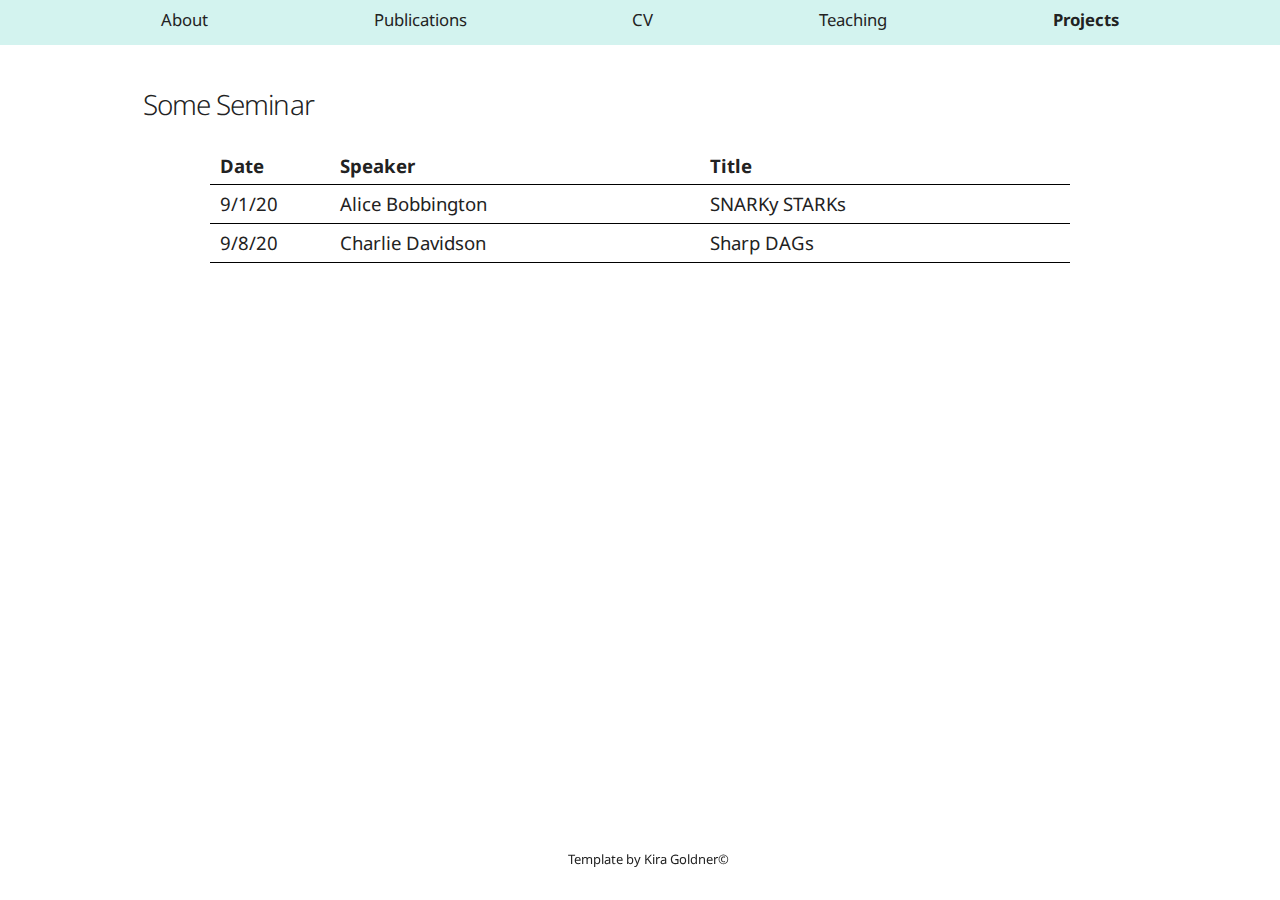
==== projects.html @ 97519db2 "update" ====
<!DOCTYPE html PUBLIC "-//W3C//DTD XHTML 1.0 Strict//EN"
   "http://www.w3.org/TR/xhtml1/DTD/xhtml1-strict.dtd">
<html xml:lang="en" xmlns="http://www.w3.org/1999/xhtml" lang="en">

<head>
	
	<title>
		Brian Paul Boyle
	</title>
	<link rel="stylesheet" type="text/css" href="https://fonts.googleapis.com/css2?family=Noto+Sans:ital,wght@0,400;0,700;1,400;1,700&family=Vollkorn&display=swap">
	<link rel="stylesheet" href="main.css" type="text/css"/>
</head>

<body>

    <div class="nav">   
                <div class="off"><a href="index.html">About</a></div>        
                <div class="off"><a href="publications.html">Publications</a></div>
                <div class="off"> <a href="cv.pdf" target="_blank">CV</a></div> 
                <div class="off"><a href="teaching.html">Teaching</a></div>
                <div class="on"><a href="projects.html">Projects</a></div>                               
    </div> 
    
    <div id="empty"></div>

<div id="contentpane">   

    <div id="content"> 

<div>

      <h4>Some Seminar</h4>
      
      <p>
      <table class="rg" style="margin-left:auto; margin-right:auto;">
      <tr>
        <th style="width: 100px;">Date</th>
        <th style="width: 350px;">Speaker</th>
        <th style="width: 350px;">Title</th>
      </tr>
      <tr>
        <td>9/1/20</td>
        <td>Alice Bobbington</td>
        <td>SNARKy STARKs</td>
      </tr>
      <tr>
        <td>9/8/20</td>
        <td>Charlie Davidson</td>
        <td>Sharp DAGs</td>
      </tr>
      </table>
      
</div>

   


    </div>


</div>

    <div id="buffer"></div>
    <div id="footer">   <div>Template by Kira Goldner&#169;</div> </div>
    <!-- If you really feel uncomfortable with giving me credit by name on your site, rather than deleting, please at lease uncomment and use the following logo credit. -->
    <!--div id="footer"><div id="logo"> <a href="https://www.kiragoldner.com/" target="_blank"><img src="https://www.kiragoldner.com/favicon.png" width="12pt"/></a></div><div>&#169; Template</div-->
    
  </body>


</html>
---- main.css ----
html {
  font-size: 72.5%; }

body {
    -webkit-animation-delay: 0.1s;
    -webkit-animation-name: fontfix;
    -webkit-animation-duration: 0.1s;
    -webkit-animation-iteration-count: 1;
    -webkit-animation-timing-function: linear;
    font-size: 1.6em; /* currently ems cause chrome bug misinterpreting rems on body element */
    line-height: 1.7;
    font-weight: 400;
    font-family: "Noto Sans", sans-serif;
    color: #222; 
}

@-webkit-keyframes fontfix {
    from { opacity: 1; }
    to   { opacity: 1; }
}

h1, h2, h3, h4, h5, h6 {
  margin-top: 0;
  margin-bottom: 2rem;
  font-weight: 300; }
h1 { font-size: 4.0rem; line-height: 1.2;  letter-spacing: -.1rem;}
h2 { font-size: 3.6rem; line-height: 1.25; letter-spacing: -.1rem; }
h3 { font-size: 3.0rem; line-height: 1.3;  letter-spacing: -.1rem; }
h4 { font-size: 2.4rem; line-height: 1.35; letter-spacing: -.08rem; margin-top:2.4rem;}
h5 { font-size: 1.8rem; line-height: 1.5;  letter-spacing: -.05rem; }
h6 { font-size: 1.5rem; line-height: 1.6;  letter-spacing: 0; }

div#headpane {

    position:relative;
    margin-left:auto;
    margin-right:auto;
    margin-top:40px;
    height:auto;
    width: 950px;
}

div#contentpane {
    
    position:relative;
    margin-top: -10px;
    margin-left:auto;
    margin-right:auto;
    padding-bottom: 100px;
    color: #222222;
    font-size:100%;
    width: 85%; 
    background-color: #FFFFFF;
    clear: both;
    line-height: 150%;
    z-index: 1;
}

div#content {
    position: relative;
    top: 20px;
    margin-left:40px;
    margin-right:40px;
    width: auto;
}

div#pagetitle{
    
    text-align:left;
    margin-top: 3%;
    /*margin-left: 10%;*/
    margin-left: auto;
    margin-right: auto;
    width: 700px;
    margin-bottom: 3%; /*previously 4*/
    display: flex;
    justify-content: center;
}

#headerimg {
    margin-left: 100px;
    border: 2px solid #FFFFFF;
    width: 150px;
    height: 150px;
    margin-bottom: 10px;
    margin-right: 10px;
}

#name {
    vertical-align: top;
    text-align: center;
}

p {
    height: auto;
    margin: 0;
    margin-bottom: 1em;
}

h1{
    color: #222222;     
    font-weight: bold;
    margin: 0% 0% 1% 0%;
}

h2{
    color: #222222;
    margin: -1% 0%;
    font-weight: bold;
}

h3 {
    font-weight: bold;
}

h1 > a{
    color: #222222;
    text-decoration: none;
    font-weight: bold;
}

h1>a:hover {
    color: #222222;
    text-decoration: none;
    font-weight: bold;
}

#footer {
    margin: 30px 0px;
    text-align: center;
    position: fixed;
    bottom: 0px;
    font-size:70%;
    width: 100%;
    color: #222222;
    z-index: 0;
    display: flex;
    justify-content: center;
    align-items: flex-start;    
}

#footer a:hover, #contentpane a:hover {
    color: #40A596;
}

hr {
    color: #222222;
    height = 1px;
}

a {
    color: #6BD8C9;  
    text-decoration: none;
    /*font-weight: normal;*/
}

table ol {
    margin: 0%;
    margin-left: -1.3em;
}

.rg {
    border-collapse: collapse;
    text-align:left;
    vertical-align: top;
}

.rg table, .rg th, .rg td{
    border-bottom: 1px solid black;
    border-collapse: collapse;
    vertical-align: top;
}

.rg th, .rg td {
    padding: 5px 10px;
}

.paper {
  margin-bottom: 20px 
}

.paper p {
  margin-bottom: 2px 
}
  
.divider {
    height: 2px;
    border: #222222;    
    background-color: #222222;  
    margin-top: 3.2rem;  
    margin-bottom: 2.4rem;  
  }
  
.nav {
    width: 100%;
    background-color: #d3f3ef; 
    border-color: #d3f3ef;
    color: #222222;
    margin-top: -13px;
    margin-left: -8px;
    margin-bottom: 20px;
    text-align: center;
    font-size: 90%;
    position: fixed;
    z-index: 2;
    display: flex;
    justify-content: space-evenly;
    align-items: center;    
    height: 50px;
}

.nav div {
    padding: 0px 5px;
}

.nav a {
    color: #222222;
}

.nav a:hover {
    color: #40A596;
}

#empty {
    width: 100%;
    height: 40px;
}

.on {
    font-weight: bold;
}

#buffer {
    width: 100%;
    height: 140px;
    z-index: 0;
}

#logo {
    height: 15pt;
    margin-right: 2px;
    margin-left: 5px;
    padding-top: 2px;
}
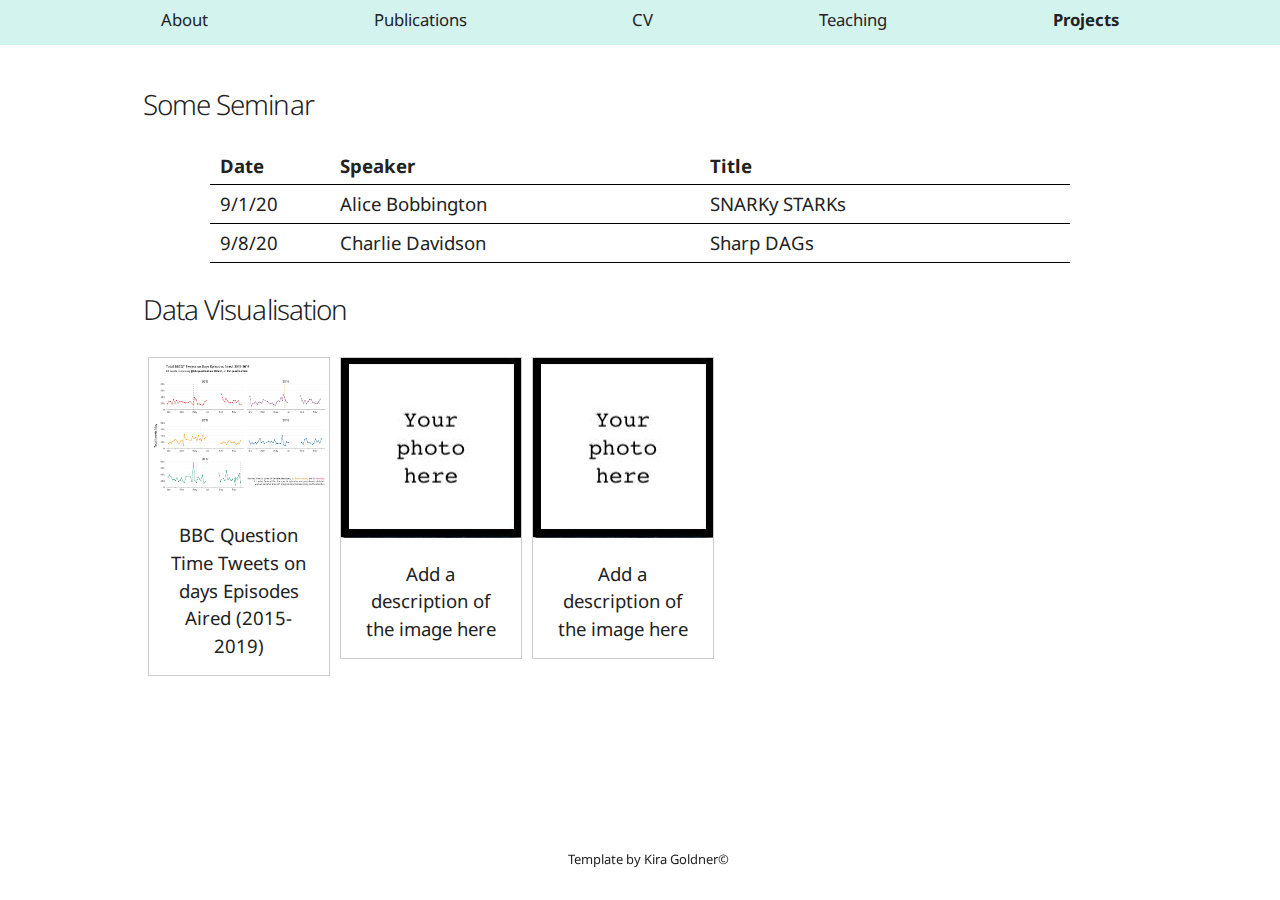
==== commit b397fd1a: "update" ====
--- a/projects.html
+++ b/projects.html
@@ -9,6 +9,32 @@
 	</title>
 	<link rel="stylesheet" type="text/css" href="https://fonts.googleapis.com/css2?family=Noto+Sans:ital,wght@0,400;0,700;1,400;1,700&family=Vollkorn&display=swap">
 	<link rel="stylesheet" href="main.css" type="text/css"/>
+
+
+
+
+<style>
+div.gallery {
+  margin: 5px;
+  border: 1px solid #ccc;
+  float: left;
+  width: 180px;
+}
+
+div.gallery:hover {
+  border: 1px solid #777;
+}
+
+div.gallery img {
+  width: 100%;
+  height: auto;
+}
+
+div.desc {
+  padding: 15px;
+  text-align: center;
+}
+</style>
 </head>
 
 <body>
@@ -26,6 +52,14 @@
 <div id="contentpane">   
 
     <div id="content"> 
+
+
+
+
+
+
+
+
 
 <div>
 
@@ -52,7 +86,33 @@
       
 </div>
 
-   
+<h4> Data Visualisation </h4> 
+<div class="gallery">
+  <a target="_blank" href="mpqt_tweet_freq.png">
+    <img src="mpqt_tweet_freq.png" alt="Cinque Terre" width="600" height="400">
+  </a>
+  <div class="desc">BBC Question Time Tweets on days Episodes Aired (2015-2019)</div>
+</div>
+
+<div class="gallery">
+  <a target="_blank" href="photo.jpg">
+    <img src="photo.jpg" alt="Forest" width="600" height="400">
+  </a>
+  <div class="desc">Add a description of the image here</div>
+</div>
+
+<div class="gallery">
+  <a target="_blank" href="photo.jpg">
+    <img src="photo.jpg" alt="Northern Lights" width="600" height="400">
+  </a>
+  <div class="desc">Add a description of the image here</div>
+</div>
+
+
+<div>
+
+
+</div>
 
 
     </div>
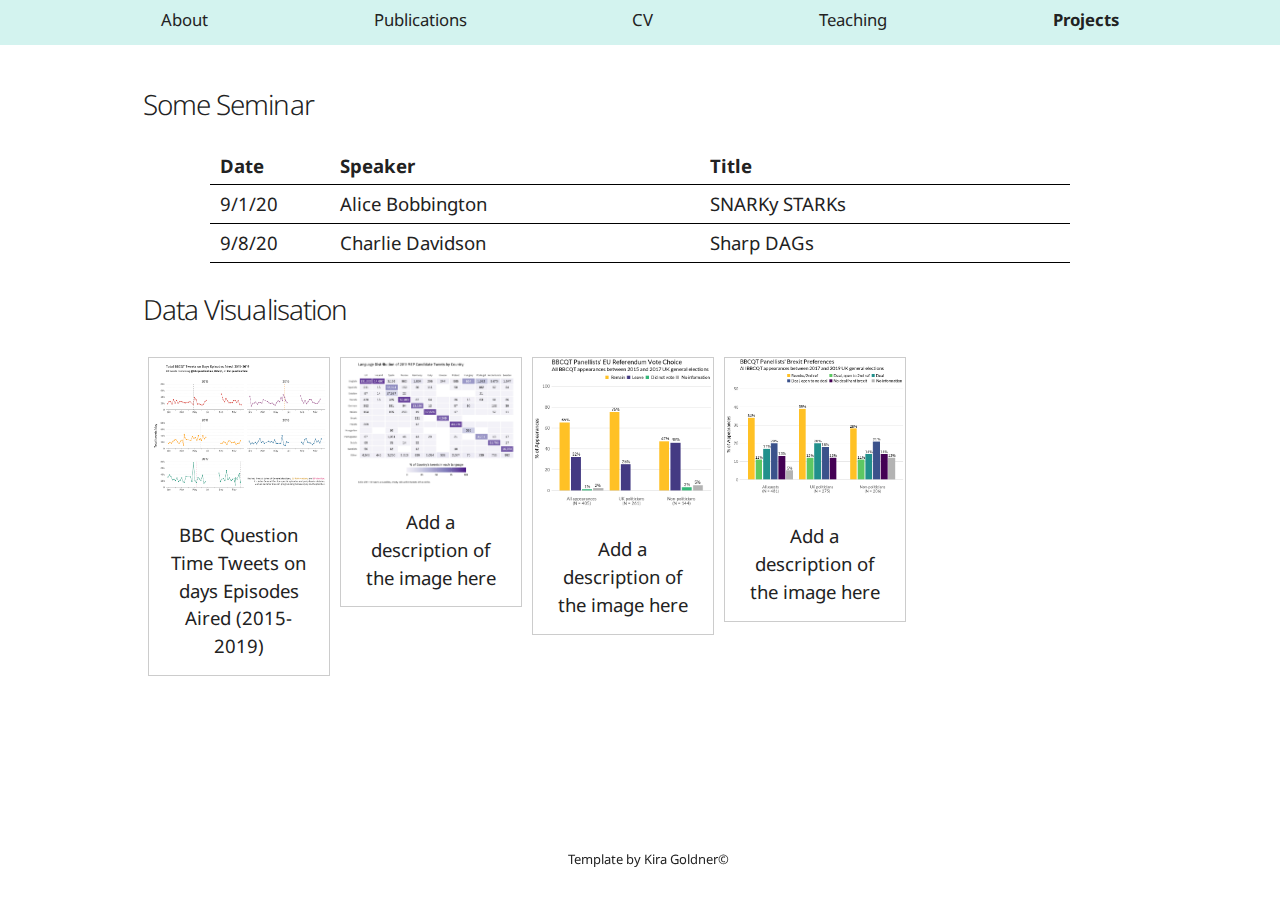
==== commit f1c3087a: "update" ====
--- a/projects.html
+++ b/projects.html
@@ -95,15 +95,22 @@
 </div>
 
 <div class="gallery">
-  <a target="_blank" href="photo.jpg">
-    <img src="photo.jpg" alt="Forest" width="600" height="400">
+  <a target="_blank" href="ep19_lang_heatmap.png">
+    <img src="ep19_lang_heatmap.png" alt="Forest" width="600" height="400">
   </a>
   <div class="desc">Add a description of the image here</div>
 </div>
 
 <div class="gallery">
-  <a target="_blank" href="photo.jpg">
-    <img src="photo.jpg" alt="Northern Lights" width="600" height="400">
+  <a target="_blank" href="brex_lr_agg.png">
+    <img src="brex_lr_agg.png" alt="Northern Lights" width="600" height="400">
+  </a>
+  <div class="desc">Add a description of the image here</div>
+</div>
+
+<div class="gallery">
+  <a target="_blank" href="brex_cat_agg.png">
+    <img src="brex_cat_agg.png" alt="Northern Lights" width="600" height="400">
   </a>
   <div class="desc">Add a description of the image here</div>
 </div>
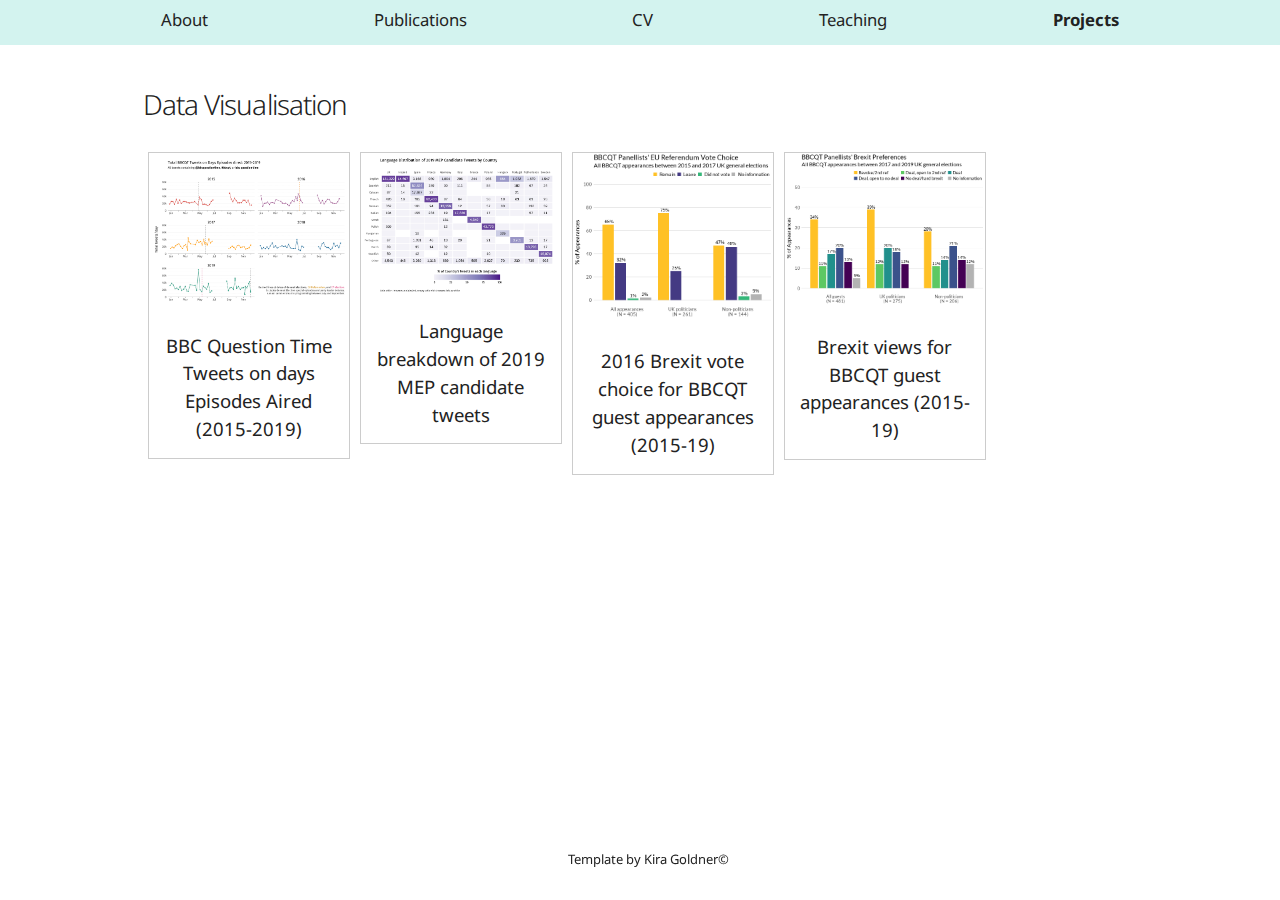
==== commit ded1d5a4: "Update projects.html" ====
--- a/projects.html
+++ b/projects.html
@@ -18,7 +18,7 @@
   margin: 5px;
   border: 1px solid #ccc;
   float: left;
-  width: 180px;
+  width: 200px;
 }
 
 div.gallery:hover {
@@ -56,63 +56,33 @@
 
 
 
-
-
-
-
-
-<div>
-
-      <h4>Some Seminar</h4>
-      
-      <p>
-      <table class="rg" style="margin-left:auto; margin-right:auto;">
-      <tr>
-        <th style="width: 100px;">Date</th>
-        <th style="width: 350px;">Speaker</th>
-        <th style="width: 350px;">Title</th>
-      </tr>
-      <tr>
-        <td>9/1/20</td>
-        <td>Alice Bobbington</td>
-        <td>SNARKy STARKs</td>
-      </tr>
-      <tr>
-        <td>9/8/20</td>
-        <td>Charlie Davidson</td>
-        <td>Sharp DAGs</td>
-      </tr>
-      </table>
-      
-</div>
-
 <h4> Data Visualisation </h4> 
 <div class="gallery">
   <a target="_blank" href="mpqt_tweet_freq.png">
-    <img src="mpqt_tweet_freq.png" alt="Cinque Terre" width="600" height="400">
+    <img src="mpqt_tweet_freq.png" alt="BBCQT Tweets" width="600" height="400">
   </a>
   <div class="desc">BBC Question Time Tweets on days Episodes Aired (2015-2019)</div>
 </div>
 
 <div class="gallery">
   <a target="_blank" href="ep19_lang_heatmap.png">
-    <img src="ep19_lang_heatmap.png" alt="Forest" width="600" height="400">
+    <img src="ep19_lang_heatmap.png" alt="EP19 Languages" width="600" height="400">
   </a>
-  <div class="desc">Add a description of the image here</div>
+  <div class="desc">Language breakdown of 2019 MEP candidate tweets</div>
 </div>
 
 <div class="gallery">
   <a target="_blank" href="brex_lr_agg.png">
-    <img src="brex_lr_agg.png" alt="Northern Lights" width="600" height="400">
+    <img src="brex_lr_agg.png" alt="BBCQT Leave/Remain" width="600" height="400">
   </a>
-  <div class="desc">Add a description of the image here</div>
+  <div class="desc">2016 Brexit vote choice for BBCQT guest appearances (2015-19)</div>
 </div>
 
 <div class="gallery">
   <a target="_blank" href="brex_cat_agg.png">
-    <img src="brex_cat_agg.png" alt="Northern Lights" width="600" height="400">
+    <img src="brex_cat_agg.png" alt="BBCQT Brexit Views" width="600" height="400">
   </a>
-  <div class="desc">Add a description of the image here</div>
+  <div class="desc">Brexit views for BBCQT guest appearances (2015-19)</div>
 </div>
 
 
@@ -124,6 +94,8 @@
 
     </div>
 
+<br>
+<br>
 
 </div>
 
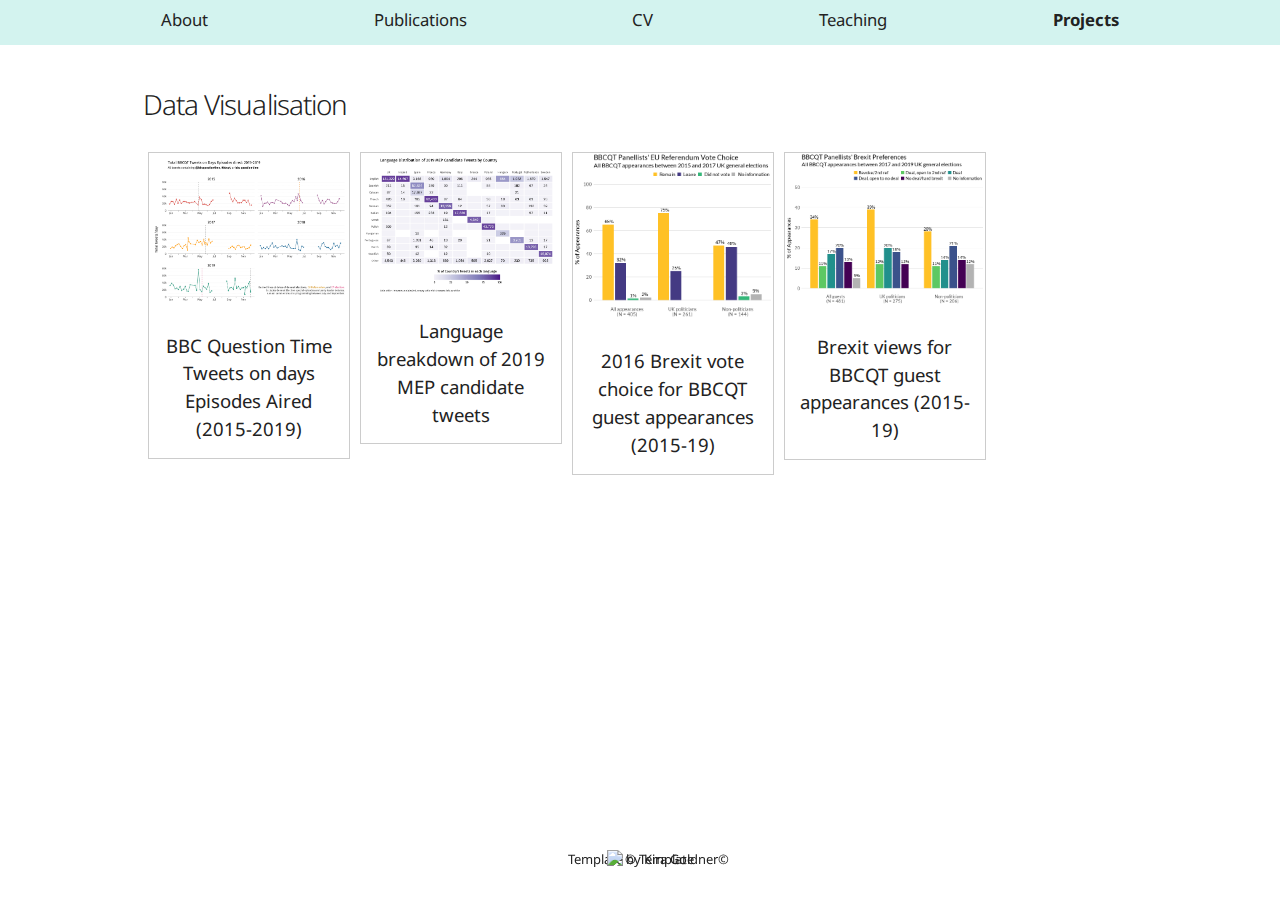
==== commit ede6bafc: "Update projects.html" ====
--- a/projects.html
+++ b/projects.html
@@ -102,7 +102,7 @@
     <div id="buffer"></div>
     <div id="footer">   <div>Template by Kira Goldner&#169;</div> </div>
     <!-- If you really feel uncomfortable with giving me credit by name on your site, rather than deleting, please at lease uncomment and use the following logo credit. -->
-    <!--div id="footer"><div id="logo"> <a href="https://www.kiragoldner.com/" target="_blank"><img src="https://www.kiragoldner.com/favicon.png" width="12pt"/></a></div><div>&#169; Template</div-->
+    <div id="footer"><div id="logo"> <a href="https://www.kiragoldner.com/" target="_blank"><img src="https://www.kiragoldner.com/favicon.png" width="12pt"/></a></div><div>&#169; Template</div>
     
   </body>
 
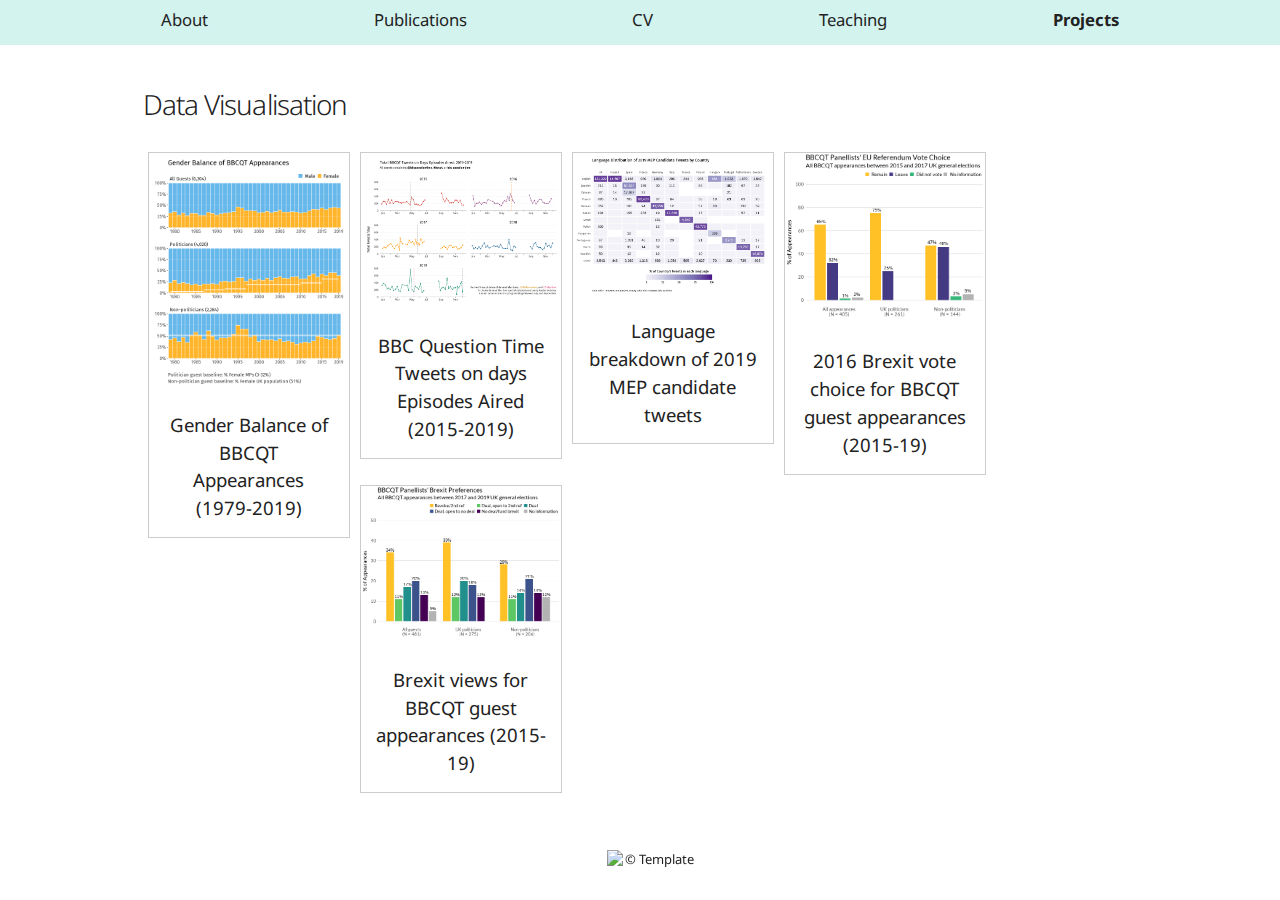
==== commit bdb1d87d: "update" ====
--- a/projects.html
+++ b/projects.html
@@ -57,6 +57,14 @@
 
 
 <h4> Data Visualisation </h4> 
+
+<div class="gallery">
+  <a target="_blank" href="mpqt_tweet_freq.png">
+    <img src="bl_sex_year_combined.png" alt="BBCQT Sex Year" width="600" height="400">
+  </a>
+  <div class="desc">Gender Balance of BBCQT Appearances (1979-2019)</div>
+</div>
+
 <div class="gallery">
   <a target="_blank" href="mpqt_tweet_freq.png">
     <img src="mpqt_tweet_freq.png" alt="BBCQT Tweets" width="600" height="400">
@@ -100,7 +108,7 @@
 </div>
 
     <div id="buffer"></div>
-    <div id="footer">   <div>Template by Kira Goldner&#169;</div> </div>
+    <!--div id="footer">   <div>Template by Kira Goldner&#169;</div> </div-->
     <!-- If you really feel uncomfortable with giving me credit by name on your site, rather than deleting, please at lease uncomment and use the following logo credit. -->
     <div id="footer"><div id="logo"> <a href="https://www.kiragoldner.com/" target="_blank"><img src="https://www.kiragoldner.com/favicon.png" width="12pt"/></a></div><div>&#169; Template</div>
     
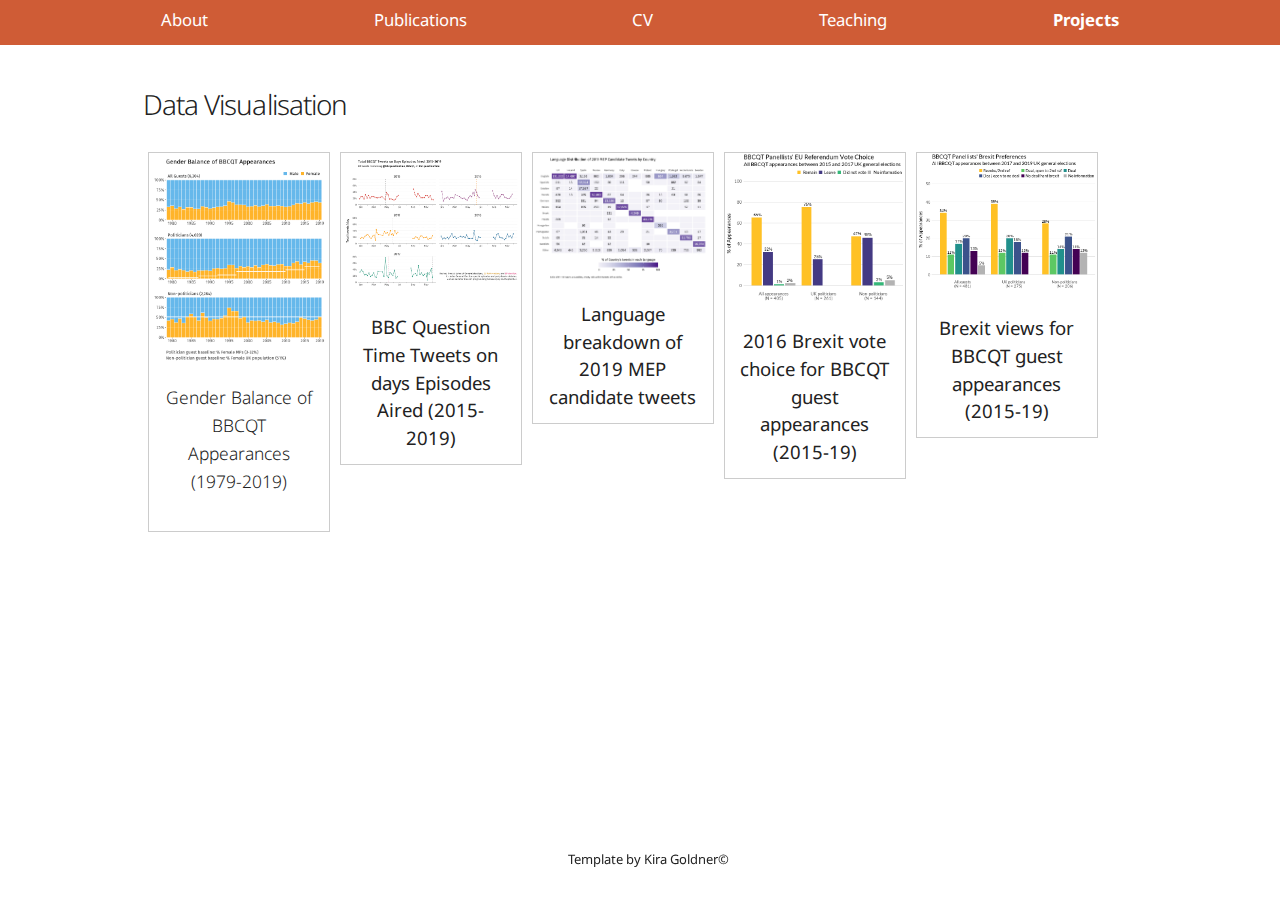
==== commit 14199a06: "update" ====
--- a/projects.html
+++ b/projects.html
@@ -18,7 +18,7 @@
   margin: 5px;
   border: 1px solid #ccc;
   float: left;
-  width: 200px;
+  width: 180px;
 }
 
 div.gallery:hover {
@@ -31,7 +31,7 @@
 }
 
 div.desc {
-  padding: 15px;
+  padding: 12px;
   text-align: center;
 }
 </style>
@@ -42,7 +42,7 @@
     <div class="nav">   
                 <div class="off"><a href="index.html">About</a></div>        
                 <div class="off"><a href="publications.html">Publications</a></div>
-                <div class="off"> <a href="cv.pdf" target="_blank">CV</a></div> 
+                <div class="off"> <a href="brian_boyle_cv_2022-07-20.pdf" target="_blank">CV</a></div> 
                 <div class="off"><a href="teaching.html">Teaching</a></div>
                 <div class="on"><a href="projects.html">Projects</a></div>                               
     </div> 
@@ -59,10 +59,10 @@
 <h4> Data Visualisation </h4> 
 
 <div class="gallery">
-  <a target="_blank" href="mpqt_tweet_freq.png">
+  <a target="_blank" href="bl_sex_year_combined.png">
     <img src="bl_sex_year_combined.png" alt="BBCQT Sex Year" width="600" height="400">
   </a>
-  <div class="desc">Gender Balance of BBCQT Appearances (1979-2019)</div>
+  <div class="desc"> <h6> Gender Balance of BBCQT Appearances (1979-2019)</h6></div>
 </div>
 
 <div class="gallery">
@@ -108,9 +108,9 @@
 </div>
 
     <div id="buffer"></div>
-    <!--div id="footer">   <div>Template by Kira Goldner&#169;</div> </div-->
+    <div id="footer">   <div>Template by Kira Goldner&#169;</div> </div-->
     <!-- If you really feel uncomfortable with giving me credit by name on your site, rather than deleting, please at lease uncomment and use the following logo credit. -->
-    <div id="footer"><div id="logo"> <a href="https://www.kiragoldner.com/" target="_blank"><img src="https://www.kiragoldner.com/favicon.png" width="12pt"/></a></div><div>&#169; Template</div>
+    <!--div id="footer"><div id="logo"> <a href="https://www.kiragoldner.com/" target="_blank"><img src="https://www.kiragoldner.com/favicon.png" width="12pt"/></a></div><div>&#169; Template</div>
     
   </body>
 
--- a/main.css
+++ b/main.css
@@ -140,7 +140,7 @@
 }
 
 #footer a:hover, #contentpane a:hover {
-    color: #40A596;
+    color: #4A6670;
 }
 
 hr {
@@ -149,7 +149,7 @@
 }
 
 a {
-    color: #6BD8C9;  
+    color: #4A6670;  
     text-decoration: none;
     /*font-weight: normal;*/
 }
@@ -193,8 +193,8 @@
   
 .nav {
     width: 100%;
-    background-color: #d3f3ef; 
-    border-color: #d3f3ef;
+    background-color: #CF5C36; 
+    border-color:     #CF5C36;
     color: #222222;
     margin-top: -13px;
     margin-left: -8px;
@@ -214,11 +214,11 @@
 }
 
 .nav a {
-    color: #222222;
+    color: #FFFFFF;
 }
 
 .nav a:hover {
-    color: #40A596;
+    color: #81D8CF;
 }
 
 #empty {
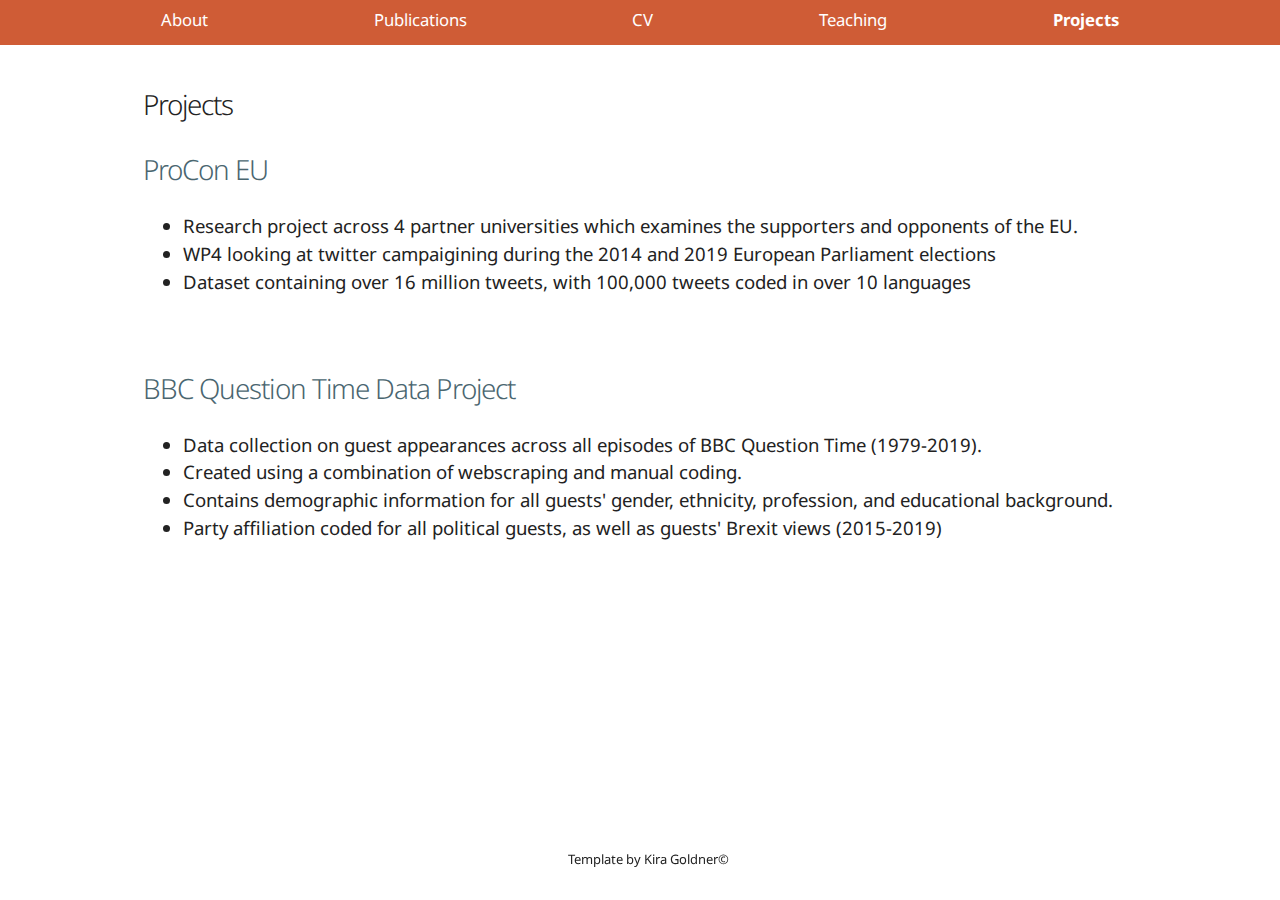
==== commit e9ccb370: "update" ====
--- a/projects.html
+++ b/projects.html
@@ -13,28 +13,6 @@
 
 
 
-<style>
-div.gallery {
-  margin: 5px;
-  border: 1px solid #ccc;
-  float: left;
-  width: 180px;
-}
-
-div.gallery:hover {
-  border: 1px solid #777;
-}
-
-div.gallery img {
-  width: 100%;
-  height: auto;
-}
-
-div.desc {
-  padding: 12px;
-  text-align: center;
-}
-</style>
 </head>
 
 <body>
@@ -53,51 +31,31 @@
 
     <div id="content"> 
 
+	<div id="projects"> 
+	<h4> Projects </h4>
 
 
 
-<h4> Data Visualisation </h4> 
 
-<div class="gallery">
-  <a target="_blank" href="bl_sex_year_combined.png">
-    <img src="bl_sex_year_combined.png" alt="BBCQT Sex Year" width="600" height="400">
-  </a>
-  <div class="desc"> <h6> Gender Balance of BBCQT Appearances (1979-2019)</h6></div>
-</div>
+	<a href="https://www.mzes.uni-mannheim.de/proconeu/" target="_blank"><h4>ProCon EU</h4></a>
+	 <ul>
+	 <li> Research project across 4 partner universities which examines the supporters and opponents of the EU.
+	 <li> WP4 looking at twitter campaigining during the 2014 and 2019 European Parliament elections
+	 <li> Dataset containing over 16 million tweets, with 100,000 tweets coded in over 10 languages
+	</ul>
 
-<div class="gallery">
-  <a target="_blank" href="mpqt_tweet_freq.png">
-    <img src="mpqt_tweet_freq.png" alt="BBCQT Tweets" width="600" height="400">
-  </a>
-  <div class="desc">BBC Question Time Tweets on days Episodes Aired (2015-2019)</div>
-</div>
+	<br>
 
-<div class="gallery">
-  <a target="_blank" href="ep19_lang_heatmap.png">
-    <img src="ep19_lang_heatmap.png" alt="EP19 Languages" width="600" height="400">
-  </a>
-  <div class="desc">Language breakdown of 2019 MEP candidate tweets</div>
-</div>
+	<a href="https://ukandeu.ac.uk/was-bbc-question-time-balanced-or-biased-on-brexit/" target="_blank"><h4>BBC Question Time Data Project</h4></a>
+	<ul>
+	 <li> Data collection on guest appearances across all episodes of BBC Question Time (1979-2019).
+	 <li> Created using a combination of webscraping and manual coding.
+	 <li> Contains demographic information for all guests' gender, ethnicity, profession, and educational background.
+	 <li> Party affiliation coded for all political guests, as well as guests' Brexit views (2015-2019)
+	</ul>
 
-<div class="gallery">
-  <a target="_blank" href="brex_lr_agg.png">
-    <img src="brex_lr_agg.png" alt="BBCQT Leave/Remain" width="600" height="400">
-  </a>
-  <div class="desc">2016 Brexit vote choice for BBCQT guest appearances (2015-19)</div>
-</div>
+    </div>
 
-<div class="gallery">
-  <a target="_blank" href="brex_cat_agg.png">
-    <img src="brex_cat_agg.png" alt="BBCQT Brexit Views" width="600" height="400">
-  </a>
-  <div class="desc">Brexit views for BBCQT guest appearances (2015-19)</div>
-</div>
-
-
-<div>
-
-
-</div>
 
 
     </div>
